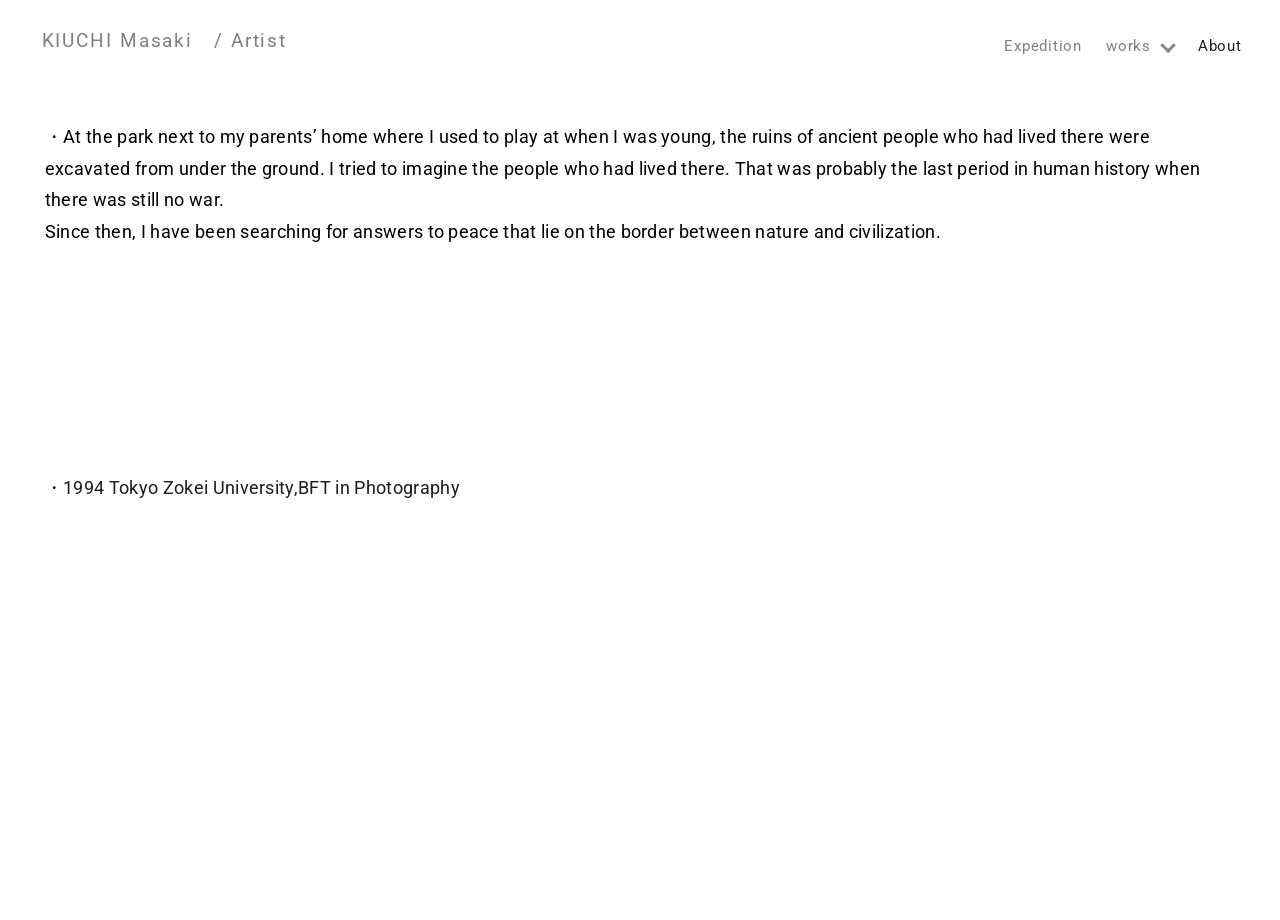
==== about.html @ 56360c43 "Fix link to Tangent page in about.html" ====
<!DOCTYPE html>
<html lang="ja">
<head>
  <meta charset="UTF-8">
  <meta name="viewport" content="width=device-width, initial-scale=1.0">
  <title>KIUCHI Masaki/Artist</title>
  
  <!-- Google Fonts -->
  <link rel="preconnect" href="https://fonts.googleapis.com">
  <link rel="preconnect" href="https://fonts.gstatic.com" crossorigin>
  <link href="https://fonts.googleapis.com/css2?family=Roboto:wght@100;300&family=Noto+Sans+JP:wght@100;300;400;700&display=swap" rel="stylesheet">
  <link rel="stylesheet" href="style.css">

</head>
<body>

  <header class="header">
    <div class="container">
      <h1 class="site-title">
       <a href="index.html">KIUCHI Masaki&emsp;/ Artist</a></h1>

      
      <nav class="nav">
        
        <a href="index.html">Expedition</a>
        
 <!-- プルダウン付きメニュー "works" -->
        <div class="dropdown">
        <a href="#works" class="dropdown-trigger">
          <span class="text">works</span>
          <span class="arrow"></span>
       </a>
       
       <ul class="dropdown-menu">
   <!-- 現在地-->
   <li>
  <a href="alternature.html" class="dropdown-item" id="link-alternature">Alternature</a></li>
    <li>
  <a class="jomon-bocci-02 dropdown-item non" id="link-jomon-bocci-02">Jomon Bocci 02</a></li>    
    <li>
  <a href="Tangent.html" class="dropdown-item" id="link-tangent">Tangent</a></li>
    <li>
  <a class="jomon-bocci dropdown-item non" id="link-jomon-bocci">Jomon Bocci</a></li>      
    <li>
  <a class="kamisama-othello dropdown-item non" id="link-kamisama-othello">Kamisama Othello</a></li>     
    <li>
  <a class="view-from-mt-myojo dropdown-item non" id="link-view-from-mt-myojo">View from Mt.Myojo</a></li> 
    <li>
  <a class="tsukinowa-2 dropdown-item non" id="link-tsukinowa-2">TSUKINOWA Ⅱ</a></li> 
    <li>
  <a class="tsukinowa dropdown-item non" id="link-tsukinowa">TSUKINOWA</a></li> 
     </ul>
   </div>
       
        <a href="index.html" class="active">About</a>

      </nav>
    </div>
  </header>

  <main class="main container">




     <section id="about" class="section">

      <p>・At the park next to my parents’ home where I used to play at when I was young, the ruins of ancient people who had lived there were excavated from under the ground. I tried to imagine the people who had lived there. That was probably the last period in human history when there was still no war.<br>Since then, I have been searching for answers to peace that lie on the border between nature and civilization.</p>
    </section>   
     <section id="education" class="section">

      <p>・1994 Tokyo Zokei University,BFT in Photography</p>
    </section> 
  </main>



</body>
</html>
---- style.css ----
* {
  box-sizing: border-box;
  margin: 0;
  padding: 0;
}
body {
  font-family: "Roboto","sans-serif";
  font-weight: 400; 
  line-height: 1.8;
  color: #272727;
  background-color: #ffffff;
}
.container {
  width: 100%;
  max-width: 1300px;
  margin: 0 auto;
}
a {
  cursor: default;
  transition: opacity 0.4s ease; 
}
/* =========header====================================== */
.header {
  background-color: #ffffff;
  padding: 0.5rem 0 0 0;
}
.header .container {
  display: flex;
  justify-content: space-between;
  align-items: center;
  flex-wrap: wrap;
  width: 96.5%;           
  max-width: 1400px;    
}
.site-title a,
.site-title.active a{
	  font-family: "Roboto","sans-serif";
  font-weight: 400; 
  }


.site-title a {
  padding: 0.9rem 0 1rem 1.2rem;
  font-size: 1.18rem !important;
  color: #808080;
  letter-spacing: 0.1em;         
  display: inline-block; 
  text-decoration: none;  

  /* --- 💡 追加：文字のズレ・ブレを一瞬でも発生させないための対策 --- */
  -webkit-font-smoothing: antialiased; /* 文字の輪郭を常に滑らかにし、色の変化による太さの錯覚を防ぐ */
  -moz-osx-font-smoothing: grayscale;   /* Mac環境での文字のチラつき防止 */
  transform: translateZ(0);            /* GPU（グラフィックボード）で文字を描画させ、配置を固定する */
  transition: color 0.2s ease;         /* ページ読み込み時の色の切り替えをほんの少し滑らかにして、ガタつきを隠す */
}

/* ----------active------------*/
/* 💡 優先度をさらに上げ、一瞬でも他のスタイルが混ざらないように !important を追加 */
.site-title.active a {
  color: #1d1d1d !important;          
  cursor: default !important;         
  pointer-events: none !important;  
}


.site-title a:hover {
  color: #e4e4e4;
  transition: 0.6s;
}
.nav a{
  margin-left: 0.5rem;
  display: inline-block; 
  text-decoration: none;  
  padding:1rem 1rem 0.3rem 0; 
  color: #808080;
  font-size: 0.95rem;
  letter-spacing: 0.05em;
}
.nav a:hover {
  color: #e4e4e4;
  transition: 0.6s;
}
/* ----------active------------*/
.nav a.active{
  color: #1d1d1d;          
  cursor: default;         
  pointer-events: none;    
} 
/* =====================dropdown-menu================= */
.nav {
  display: flex;
  align-items: center;
}
.dropdown {
  position: relative; 
}
.dropdown-menu {
  position: absolute;
  top: 40%;          
  left: -7rem;       
  background-color: #777777;
  border: 1rem solid #777777;
  border-radius: 0.2rem;
  list-style: none;
  padding: 0.7rem 0;
  min-width: 12rem;   
  box-shadow: 0 4px 12px rgba(0, 0, 0, 0.05); 
  opacity: 0;
  visibility: hidden;
  transform: translateY(8px); 
  transition: all 0.7s ease;
  z-index: 100;       
}
.dropdown-menu li a {
  margin: 0 !important;
  padding: 0.2rem 0.5rem;   
  font-size: 0.8rem;
  color: #aaaaaa;
  display: block;          
  width: 100%;             
  box-sizing: border-box;  
  text-decoration: none;
  transition: background-color 0.2s ease, color 0.2s ease;
}
.dropdown-menu li a:hover {
  color: #ffffff;
}
.dropdown:hover .dropdown-menu {
  opacity: 0.95;
  visibility: visible;
  transform: translateY(0); 
}
/* -------none-------- */
.dropdown-menu .dropdown-item.non {
pointer-events: none;   
}
/* ------dropdown-trigger"works"------------ */
.dropdown-trigger .text {
  transition: opacity 2s ease !important; 
  opacity: 1 !important;
  visibility: visible !important;
}
.dropdown:hover .dropdown-trigger .text {
  opacity: 0.3 !important;
}
.dropdown-trigger .arrow,
.dropdown:hover .dropdown-trigger .arrow {
  opacity: 1 !important;
  border-color: #858585 !important; 
}
.dropdown-trigger:hover {
  opacity: 1 !important;
}
/* --------dropdownbox----------- */
.dropdown-menu {
  margin-top: 18px; 
}
.dropdown-menu::before {
  content: "";
  position: absolute;
  top: -0.5rem;       
  right: 1rem;     
  border-style: solid;
  border-width: 0 0.5rem 0.5rem 0.5rem;
  border-color: transparent transparent #777777 transparent;
}
.dropdown-menu::after {
  display: none;
}
/* --------arrow----------- */
.dropdown-trigger {
  display: flex;
  align-items: center;
  gap: 0.5rem; 
}
.arrow {
  display: inline-block;
  width: 0.7em;
  height: 0.7em;
  border-top: 0.2em solid #858585;
  border-right: 0.2em solid #858585;
  transform: rotate(135deg); 
  margin-top: 0.5em;
  margin-left: 0.5em;
}

/* =====================main========================================= */





.main {
  font-family: "Montserrat", "Roboto", "Noto Sans JP", -apple-system, BlinkMacSystemFont, sans-serif;
  font-size: 1.1rem;
  font-weight: 200;
  line-height: 1.5;
  letter-spacing: 0.05em;
  color: #000000;
  padding: 2rem 0 0 0; 
}

.section {
  background-color: #ffffff;
  padding: 2rem;
  border-radius: 6px;
  margin-bottom: 10rem;
}
#about{
  font-family: "Roboto";	
  font-size: 1.1rem;
  font-weight: 400; 
  line-height: 1.8;
  color: ##1d1d1d;  
  letter-spacing: 0.02rem; 
}
#education {
font-family: "Roboto";	
  font-size: 1.1rem;
  font-weight: 400; 
  line-height: 1.8;
  color: #1d1d1d; 
  letter-spacing: 0.02rem; 
  padding: 2rem;
  border-radius: 6px;
  margin-bottom: 23rem;
}
.works-title {
  font-family: "Roboto";	
  font-weight: 400; 
  padding: 0 2rem;
  color: #1d1d1d;   
}
#works-title{
  font-size: 1rem;
  line-height: 1.8;
}
#works-date{
  font-size: 0.8rem;
  line-height: 1.8;
}
#works-medium{
  font-size: 0.8rem;
  line-height: 1.8;
}
/* ------------main.container　width----------- */
.main.container {
  width: 98%;           
  max-width: 1300px;    
  margin: 0 auto;
  padding: 1rem 0;
}
/* ===============gallery-grid=================================== */
.gallery-grid {
  display: grid !important;
  grid-template-columns: repeat(8, 1fr) !important;
  gap: 0.1rem !important; 
  width: 100% !important;
}
.worksgallery-grid {
  display: grid !important;
  grid-template-columns: repeat(6, 1fr) !important;
  gap: 0.8rem !important; 
  width: 100% !important;
}

.gallery-item {
  display: block !important;
  width: 100% !important;
}
.worksgallery-item {
  display: block !important;
  width: 100% !important;
}

/* -------gallery-img------------------- */
.gallery-img {
  width: 100% !important;
  aspect-ratio: 1 / 1 !important; 
  overflow: hidden !important;
  position: relative !important;   
  border: 1px solid #dbdbdb!important; 
  background-color: #ffffff; 
}
.worksgallery-img {
  width: 100% !important;
  aspect-ratio: 1 / 1.414 !important; 
  overflow: hidden !important;
  position: relative !important;   
  border: 1px solid #dbdbdb!important; 
  background-color: #ffffff; 
}
.gallery-img img {
  position: absolute !important;
  top: 0.05% !important;
  left: 0.05% !important;
  width: 99.9% !important;  
  height: 99.9% !important; 
  object-fit: cover !important;
  opacity: 0.9; 
  filter: brightness(0.75) !important;
  clip-path: inset(2.4% 2.4% 2.4% 2.4%) !important;
  transition: transform 0.7s cubic-bezier(0.25, 1, 0.5, 1),filter 0.7s ease, opacity 0.7s ease !important;
} 
.worksgallery-img img {
  position: absolute !important;
  top: 0.05% !important;
  left: 0.05% !important;
  width: 99.9% !important;  
  height: 99.9% !important; 
  object-fit: cover !important;
  opacity: 0.8; 
  filter: brightness(1) !important;
  transition: transform 0.7s cubic-bezier(0.25, 1, 0.5, 1),filter 0.7s ease, opacity 0.7s ease !important;
} 

.gallery-img:hover {
	border:1px solid #ffffff;
	opacity: 1;
	transition: 0.7s;filter:brightness(1.2) 
 } 
 .worksgallery-img:hover {
	border:1px solid #ffffff;
	opacity: 1;
	transition: 0.7s;filter:brightness(1.4) 
 } 
 
 .gallery-img:hover img {
  filter: brightness(0.95) !important;
  opacity: 1;
}
 .worksgallery-img:hover img {
  filter: brightness(1) !important;
  opacity: 1;
}

.gallery-info {
  display: none !important;
}

/* ==========================================Responsive================== */
@media (max-width: 1024px) {
  .gallery-grid { grid-template-columns: repeat(4, 1fr) !important; }
}
@media (max-width: 600px) {
  .gallery-grid { grid-template-columns: repeat(2, 1fr) !important; }
}


/* ========= gallery-modal ============================================== */
.gallery-modal {
  position: fixed;
  top: 0;
  left: 0;
  width: 100vw;
  height: 100vh;
  background-color: rgba(210, 210, 210, 0.88); 
  z-index: 1000;
  display: flex;
  justify-content: center;
  align-items: center;
  /* アニメーション用の初期化 */
  opacity: 0;
  visibility: hidden;
  transition: opacity 0.5s cubic-bezier(0.25, 1, 0.5, 1), visibility 0.5s;
}
.gallery-modal:target {
  opacity: 1;
  visibility: visible;
}
/* ポップアップの外側の虚空（背景）をクリックしたときに閉じるためのエリア */
.modal-close-bg {
  position: absolute;
  top: 0;
  left: 0;
  width: 100%;
  height: 100%;
  cursor: default; 
}
/* 中央に表示されるオリジナル画像が入る箱 */
.modal-content {
  position: relative;
  max-width: 90%;
  max-height: 85vh;
  box-shadow: 0 10px 40px rgba(0, 0, 0, 0.05); 
  transform: scale(0.95);
  transition: transform 0.5s cubic-bezier(0.25, 1, 0.5, 1);
}
/* モーダルが開いた時、画像も少し滑らかにズームして定位置にくる演出 */
.gallery-modal:target .modal-content {
  transform: scale(1);
}
/* オリジナルサイズ画像の最大化と比率維持 */
.modal-content img {
  display: block;
  max-width: 100%;
  max-height: 85vh;
  width: auto;
  height: auto;
  object-fit: contain; 
}
/* ×（閉じる）」ボタン */
.modal-close-btn {
	display: none;}
/*	
.modal-close-btn {
  position: absolute;
  top: -2.5rem;
  right: -0.3rem;
  color: #808080;
  font-family: "Montserrat", sans-serif;
  font-size: 2.5rem;
  font-weight: 400;
  text-decoration: none;
  transition: color 0.3s;
}
.modal-close-btn:hover {
  color: #202020;
}
*/
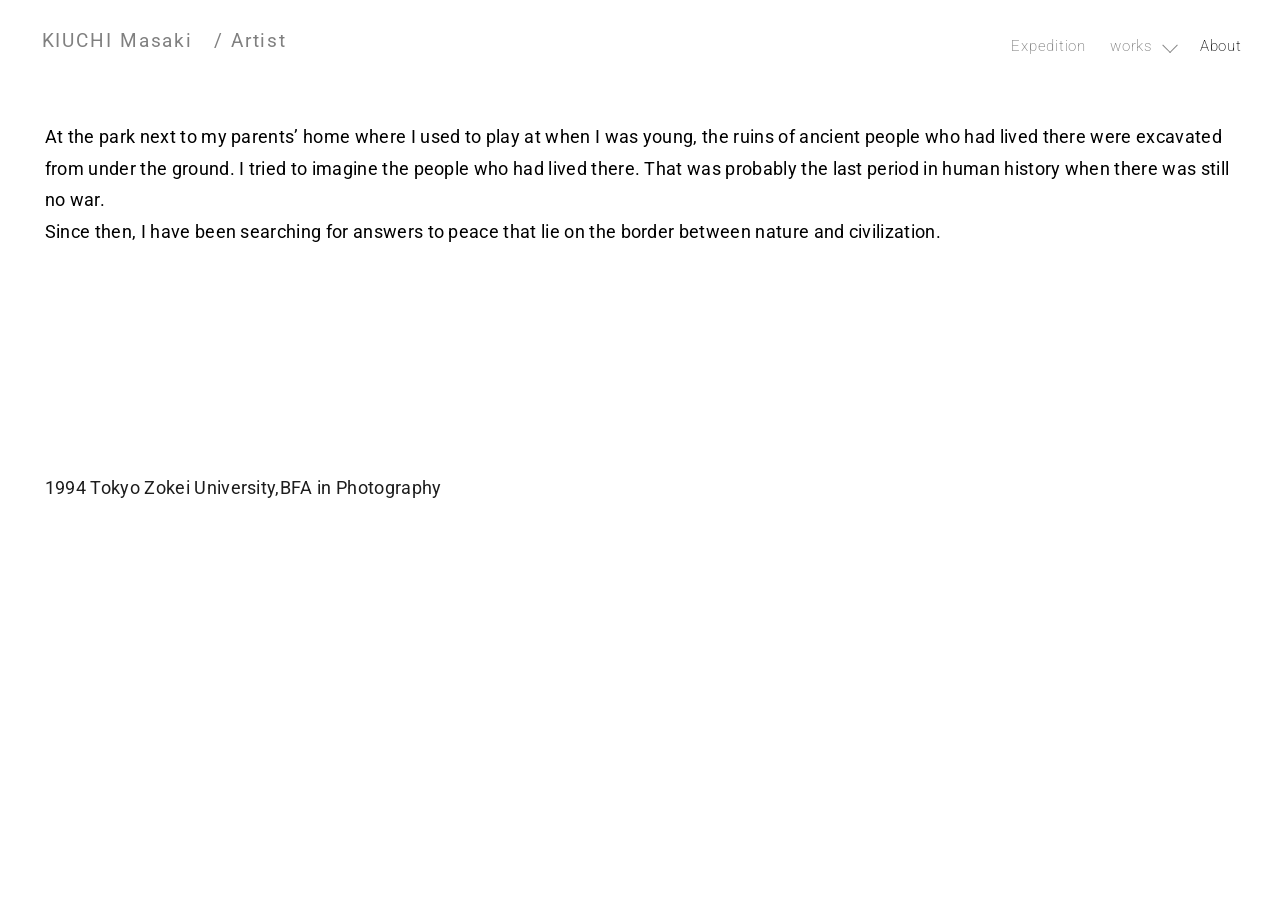
==== commit f2773eb8: "Fix HTML formatting and update education details" ====
--- a/about.html
+++ b/about.html
@@ -38,7 +38,7 @@
     <li>
   <a class="jomon-bocci-02 dropdown-item non" id="link-jomon-bocci-02">Jomon Bocci 02</a></li>    
     <li>
-  <a href="Tangent.html" class="dropdown-item" id="link-tangent">Tangent</a></li>
+  <a class="tangent dropdown-item non" id="tangent">Tangent</a></li>
     <li>
   <a class="jomon-bocci dropdown-item non" id="link-jomon-bocci">Jomon Bocci</a></li>      
     <li>
@@ -65,11 +65,11 @@
 
      <section id="about" class="section">
 
-      <p>・At the park next to my parents’ home where I used to play at when I was young, the ruins of ancient people who had lived there were excavated from under the ground. I tried to imagine the people who had lived there. That was probably the last period in human history when there was still no war.<br>Since then, I have been searching for answers to peace that lie on the border between nature and civilization.</p>
+      <p>At the park next to my parents’ home where I used to play at when I was young, the ruins of ancient people who had lived there were excavated from under the ground. I tried to imagine the people who had lived there. That was probably the last period in human history when there was still no war.<br>Since then, I have been searching for answers to peace that lie on the border between nature and civilization.</p>
     </section>   
      <section id="education" class="section">
 
-      <p>・1994 Tokyo Zokei University,BFT in Photography</p>
+      <p>1994 Tokyo Zokei University,BFA in Photography</p>
     </section> 
   </main>
 
--- a/style.css
+++ b/style.css
@@ -3,6 +3,18 @@
   margin: 0;
   padding: 0;
 }
+/* フェードイン */
+@keyframes opacityFade {
+  from { opacity: 0; }
+  to   { opacity: 1; }
+}
+
+/* blurFade  */
+@keyframes blurFade {
+  from { filter: blur(3px); }
+  to   { filter: blur(0px); }
+}
+
 body {
   font-family: "Roboto","sans-serif";
   font-weight: 400; 
@@ -21,8 +33,10 @@
 }
 /* =========header====================================== */
 .header {
+  position: relative; 
+  z-index: 9999999 !important;	
   background-color: #ffffff;
-  padding: 0.5rem 0 0 0;
+  padding: 0.5rem 0 0 0;	
 }
 .header .container {
   display: flex;
@@ -34,7 +48,7 @@
 }
 .site-title a,
 .site-title.active a{
-	  font-family: "Roboto","sans-serif";
+  font-family:"Roboto","sans-serif";
   font-weight: 400; 
   }
 
@@ -47,15 +61,13 @@
   display: inline-block; 
   text-decoration: none;  
 
-  /* --- 💡 追加：文字のズレ・ブレを一瞬でも発生させないための対策 --- */
-  -webkit-font-smoothing: antialiased; /* 文字の輪郭を常に滑らかにし、色の変化による太さの錯覚を防ぐ */
-  -moz-osx-font-smoothing: grayscale;   /* Mac環境での文字のチラつき防止 */
-  transform: translateZ(0);            /* GPU（グラフィックボード）で文字を描画させ、配置を固定する */
-  transition: color 0.2s ease;         /* ページ読み込み時の色の切り替えをほんの少し滑らかにして、ガタつきを隠す */
+  -webkit-font-smoothing: antialiased; 
+  -moz-osx-font-smoothing: grayscale;   /* Mac */
+  transform: translateZ(0);        
+  transition: color 0.2s ease;        
 }
 
 /* ----------active------------*/
-/* 💡 優先度をさらに上げ、一瞬でも他のスタイルが混ざらないように !important を追加 */
 .site-title.active a {
   color: #1d1d1d !important;          
   cursor: default !important;         
@@ -74,6 +86,7 @@
   padding:1rem 1rem 0.3rem 0; 
   color: #808080;
   font-size: 0.95rem;
+  font-weight: 200;
   letter-spacing: 0.05em;
 }
 .nav a:hover {
@@ -134,6 +147,15 @@
 .dropdown-menu .dropdown-item.non {
 pointer-events: none;   
 }
+/* -------active-------*/
+.dropdown-menu li a.active{
+  color:#808080;          
+  cursor: default;         
+  pointer-events: none;    
+} 
+
+
+
 /* ------dropdown-trigger"works"------------ */
 .dropdown-trigger .text {
   transition: opacity 2s ease !important; 
@@ -153,7 +175,7 @@
 }
 /* --------dropdownbox----------- */
 .dropdown-menu {
-  margin-top: 18px; 
+  margin-top: 25px; 
 }
 .dropdown-menu::before {
   content: "";
@@ -177,8 +199,8 @@
   display: inline-block;
   width: 0.7em;
   height: 0.7em;
-  border-top: 0.2em solid #858585;
-  border-right: 0.2em solid #858585;
+  border-top: 0.1em solid #858585;
+  border-right: 0.1em solid #858585;
   transform: rotate(135deg); 
   margin-top: 0.5em;
   margin-left: 0.5em;
@@ -198,6 +220,10 @@
   letter-spacing: 0.05em;
   color: #000000;
   padding: 2rem 0 0 0; 
+  animation: 
+    opacityFade 0.7s ease-out forwards,
+    blurFade 0.4s ease-in-out forwards !important;
+
 }
 
 .section {
@@ -227,13 +253,15 @@
 }
 .works-title {
   font-family: "Roboto";	
-  font-weight: 400; 
+  font-weight: 200; 
   padding: 0 2rem;
-  color: #1d1d1d;   
+    color:#545353!important; 
 }
 #works-title{
+  font-weight: 200;
   font-size: 1rem;
   line-height: 1.8;
+
 }
 #works-date{
   font-size: 0.8rem;
@@ -355,20 +383,20 @@
   width: 100vw;
   height: 100vh;
   background-color: rgba(210, 210, 210, 0.88); 
-  z-index: 1000;
+  z-index: 99999999;
   display: flex;
   justify-content: center;
   align-items: center;
   /* アニメーション用の初期化 */
   opacity: 0;
   visibility: hidden;
-  transition: opacity 0.5s cubic-bezier(0.25, 1, 0.5, 1), visibility 0.5s;
+  transition: opacity 1s cubic-bezier(0.25, 1, 0.5, 1), visibility 0.7s;
 }
 .gallery-modal:target {
   opacity: 1;
   visibility: visible;
 }
-/* ポップアップの外側の虚空（背景）をクリックしたときに閉じるためのエリア */
+/* ---modal-close-bg -- */
 .modal-close-bg {
   position: absolute;
   top: 0;
@@ -377,20 +405,20 @@
   height: 100%;
   cursor: default; 
 }
-/* 中央に表示されるオリジナル画像が入る箱 */
+/* ---modal-content --- */
 .modal-content {
   position: relative;
   max-width: 90%;
   max-height: 85vh;
   box-shadow: 0 10px 40px rgba(0, 0, 0, 0.05); 
   transform: scale(0.95);
-  transition: transform 0.5s cubic-bezier(0.25, 1, 0.5, 1);
-}
-/* モーダルが開いた時、画像も少し滑らかにズームして定位置にくる演出 */
+  transition: transform 0.8s cubic-bezier(0.25, 1, 0.5, 1);
+}
+/* ------modal-content open----------  */
 .gallery-modal:target .modal-content {
   transform: scale(1);
 }
-/* オリジナルサイズ画像の最大化と比率維持 */
+/* Maximizing original-size images while maintaining their aspect ratio */
 .modal-content img {
   display: block;
   max-width: 100%;
@@ -399,7 +427,7 @@
   height: auto;
   object-fit: contain; 
 }
-/* ×（閉じる）」ボタン */
+/* -----close-btn------ */
 .modal-close-btn {
 	display: none;}
 /*	
@@ -418,4 +446,3 @@
   color: #202020;
 }
 */
-
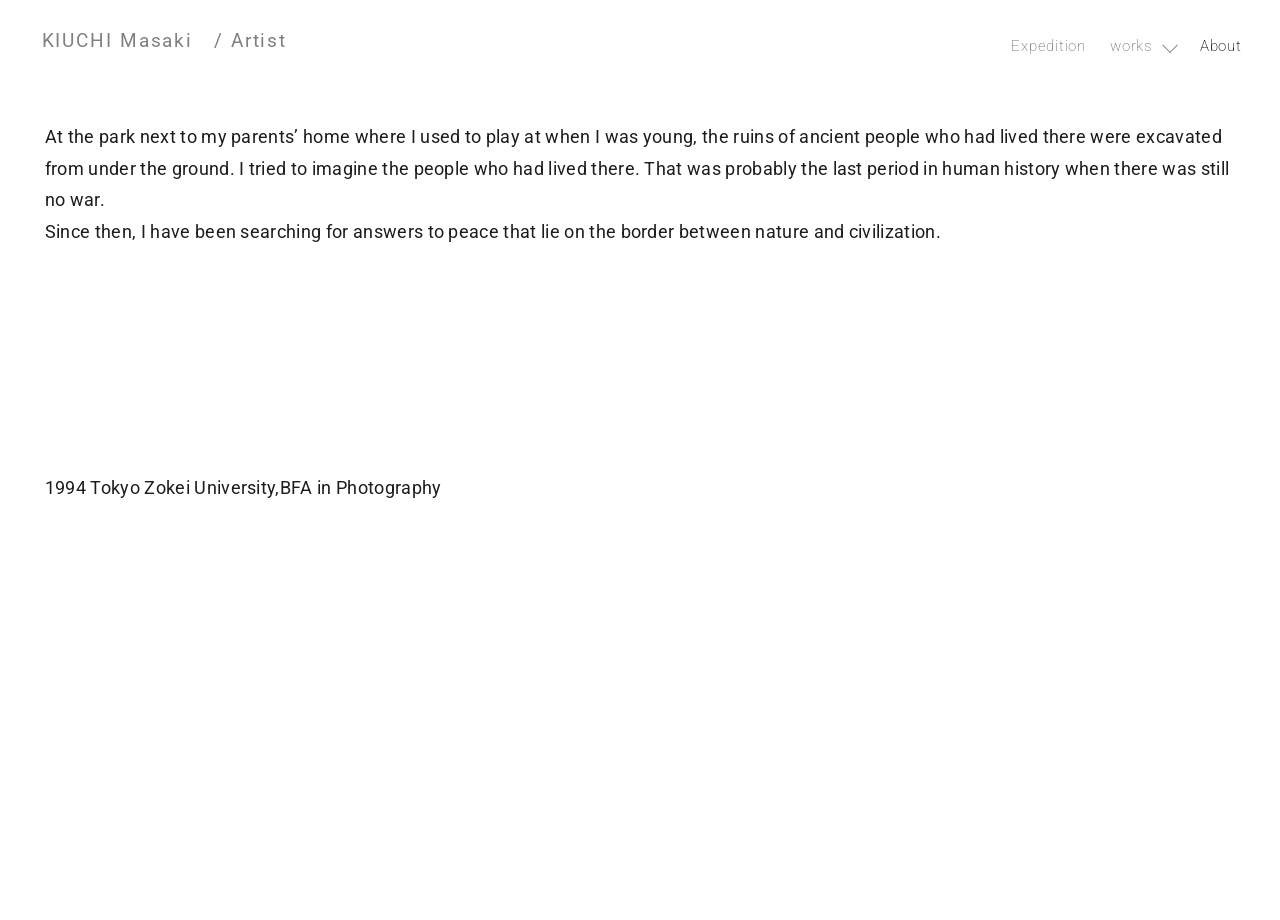
==== commit c5b7ef46: "Add href attributes to dropdown menu items" ====
--- a/about.html
+++ b/about.html
@@ -32,27 +32,27 @@
        </a>
        
        <ul class="dropdown-menu">
-   <!-- 現在地-->
-   <li>
+
+  <li>
   <a href="alternature.html" class="dropdown-item" id="link-alternature">Alternature</a></li>
     <li>
-  <a class="jomon-bocci-02 dropdown-item non" id="link-jomon-bocci-02">Jomon Bocci 02</a></li>    
+  <a href="jomon-bocci-02.html" class="dropdown-item" id="link-jomon-bocci-02">Jomon Bocci 02</a></li>
     <li>
-  <a class="tangent dropdown-item non" id="tangent">Tangent</a></li>
+  <a href="Tangent.html" class="dropdown-item" id="link-tangent">Tangent</a></li>
     <li>
-  <a class="jomon-bocci dropdown-item non" id="link-jomon-bocci">Jomon Bocci</a></li>      
+  <a href="jomon-bocci.html" class="dropdown-item" id="link-jomon-bocci">Jomon Bocci</a></li>
     <li>
-  <a class="kamisama-othello dropdown-item non" id="link-kamisama-othello">Kamisama Othello</a></li>     
+  <a href="kamisama-othello.html" class="dropdown-item" id="link-kamisama-othello">Kamisama Othello</a></li> 
     <li>
-  <a class="view-from-mt-myojo dropdown-item non" id="link-view-from-mt-myojo">View from Mt.Myojo</a></li> 
+  <a href="view-from-mt-myojo.html" class="dropdown-item" id="link-view-from-mt-myojo">View from Mt.Myojo</a></li> 
     <li>
-  <a class="tsukinowa-2 dropdown-item non" id="link-tsukinowa-2">TSUKINOWA Ⅱ</a></li> 
-    <li>
-  <a class="tsukinowa dropdown-item non" id="link-tsukinowa">TSUKINOWA</a></li> 
+  <a href="tsukinowa.html" class="dropdown-item" id="link-tsukinowa">TSUKINOWA</a></li> 
+
      </ul>
    </div>
-       
-        <a href="index.html" class="active">About</a>
+
+   <!-- 現在地-->
+        <a href="about.html" class="active">About</a>
 
       </nav>
     </div>
--- a/style.css
+++ b/style.css
@@ -102,6 +102,7 @@
 /* =====================dropdown-menu================= */
 .nav {
   display: flex;
+  margin-left: auto;
   align-items: center;
 }
 .dropdown {
@@ -153,6 +154,11 @@
   cursor: default;         
   pointer-events: none;    
 } 
+.text.active{
+  color:#1d1d1d;       
+   
+} 
+
 
 
 
@@ -237,7 +243,7 @@
   font-size: 1.1rem;
   font-weight: 400; 
   line-height: 1.8;
-  color: ##1d1d1d;  
+  color: #1d1d1d;  
   letter-spacing: 0.02rem; 
 }
 #education {
@@ -255,21 +261,20 @@
   font-family: "Roboto";	
   font-weight: 200; 
   padding: 0 2rem;
-    color:#545353!important; 
+  color:#1d1d1d; 
 }
 #works-title{
   font-weight: 200;
   font-size: 1rem;
   line-height: 1.8;
-
 }
 #works-date{
-  font-size: 0.8rem;
-  line-height: 1.8;
+  font-size: 0.7rem;
+  line-height: 1;
 }
 #works-medium{
-  font-size: 0.8rem;
-  line-height: 1.8;
+  font-size: 0.6rem;
+  line-height: 1.3;
 }
 /* ------------main.container　width----------- */
 .main.container {
@@ -278,6 +283,27 @@
   margin: 0 auto;
   padding: 1rem 0;
 }
+
+
+/* ------------vimeo-frame----------- */
+
+
+.vimeo-frame {
+  margin: 1rem auto;
+ 	
+  width: 100%;
+  aspect-ratio: 16 / 9;
+}
+
+.vimeo-frame iframe {
+  width: 100%;
+  height: 100%;
+}
+
+
+
+
+
 /* ===============gallery-grid=================================== */
 .gallery-grid {
   display: grid !important;
@@ -302,6 +328,7 @@
 }
 
 /* -------gallery-img------------------- */
+
 .gallery-img {
   width: 100% !important;
   aspect-ratio: 1 / 1 !important; 
@@ -365,13 +392,56 @@
 .gallery-info {
   display: none !important;
 }
+ /* ----------------- gallery-item worksgallery-grid img loaded  ----------- */
+.gallery-item img {
+    opacity: 0;
+    will-change: opacity;
+    transition: opacity 3s ease; 
+  }
+.gallery-item img.img-loaded {
+    opacity: 1;
+  }
+
+.worksgallery-grid img {
+    opacity: 0;
+    will-change: opacity;
+    transition: opacity 3s ease; 
+  }
+.worksgallery-grid img.img-loaded {
+    opacity: 1;
+  }
+
 
 /* ==========================================Responsive================== */
 @media (max-width: 1024px) {
-  .gallery-grid { grid-template-columns: repeat(4, 1fr) !important; }
+  .gallery-grid, 
+  .worksgallery-grid{
+  	 grid-template-columns: repeat(4, 1fr) !important; }
 }
 @media (max-width: 600px) {
-  .gallery-grid { grid-template-columns: repeat(2, 1fr) !important; }
+  .section {
+    padding: 0.5rem;
+    border-radius: 0;}
+  .works-title {
+    padding: 0 1rem;}
+  .nav a {
+    margin-left: 0.5rem;
+    padding: 0.3rem 1rem 1rem 0;}
+  .site-title a {
+    padding: 0.9rem 0 0 1.2rem;}
+  h1 {
+      line-height: 1;}  
+  .gallery-grid{
+      grid-template-columns: repeat(2, 1fr) !important; }
+  .worksgallery-grid{
+      grid-template-columns: repeat(1, 1fr) !important; }
+  .nav{
+      justify-content: flex-end;}
+  .dropdown-menu li a {
+      text-align: right;}
+  .dropdown-menu li a {  
+      color: #ffffff;}  
+  
 }
 
 
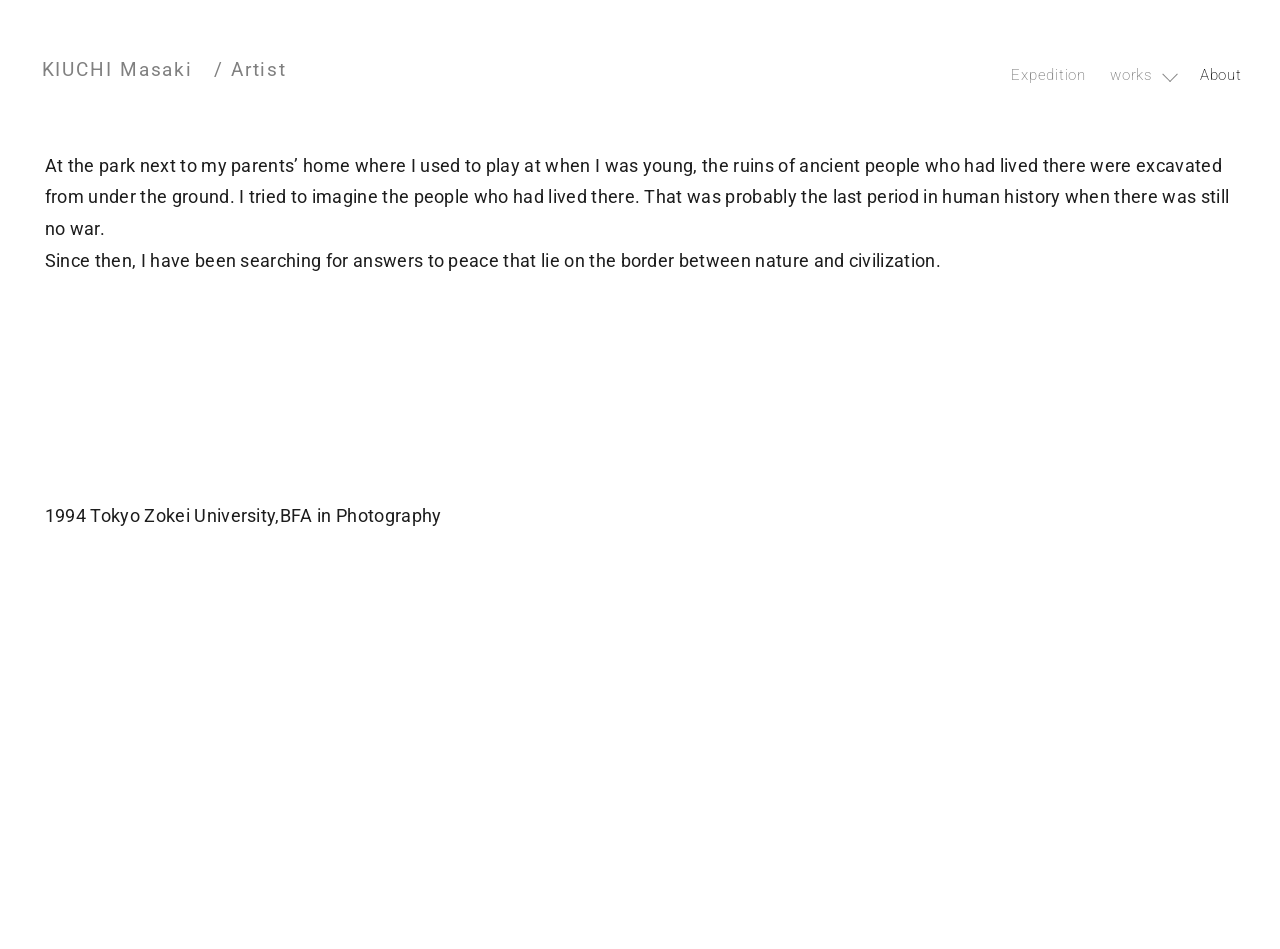
==== commit 340b48a5: "Add meta description to about.html Added a meta description for SEO purposes." ====
--- a/about.html
+++ b/about.html
@@ -4,8 +4,8 @@
   <meta charset="UTF-8">
   <meta name="viewport" content="width=device-width, initial-scale=1.0">
   <title>KIUCHI Masaki/Artist</title>
-  
-  <!-- Google Fonts -->
+　<meta name="description" content="Official portfolio of Masaki Kiuchi (KIUCHI Masaki).">
+
   <link rel="preconnect" href="https://fonts.googleapis.com">
   <link rel="preconnect" href="https://fonts.gstatic.com" crossorigin>
   <link href="https://fonts.googleapis.com/css2?family=Roboto:wght@100;300&family=Noto+Sans+JP:wght@100;300;400;700&display=swap" rel="stylesheet">
